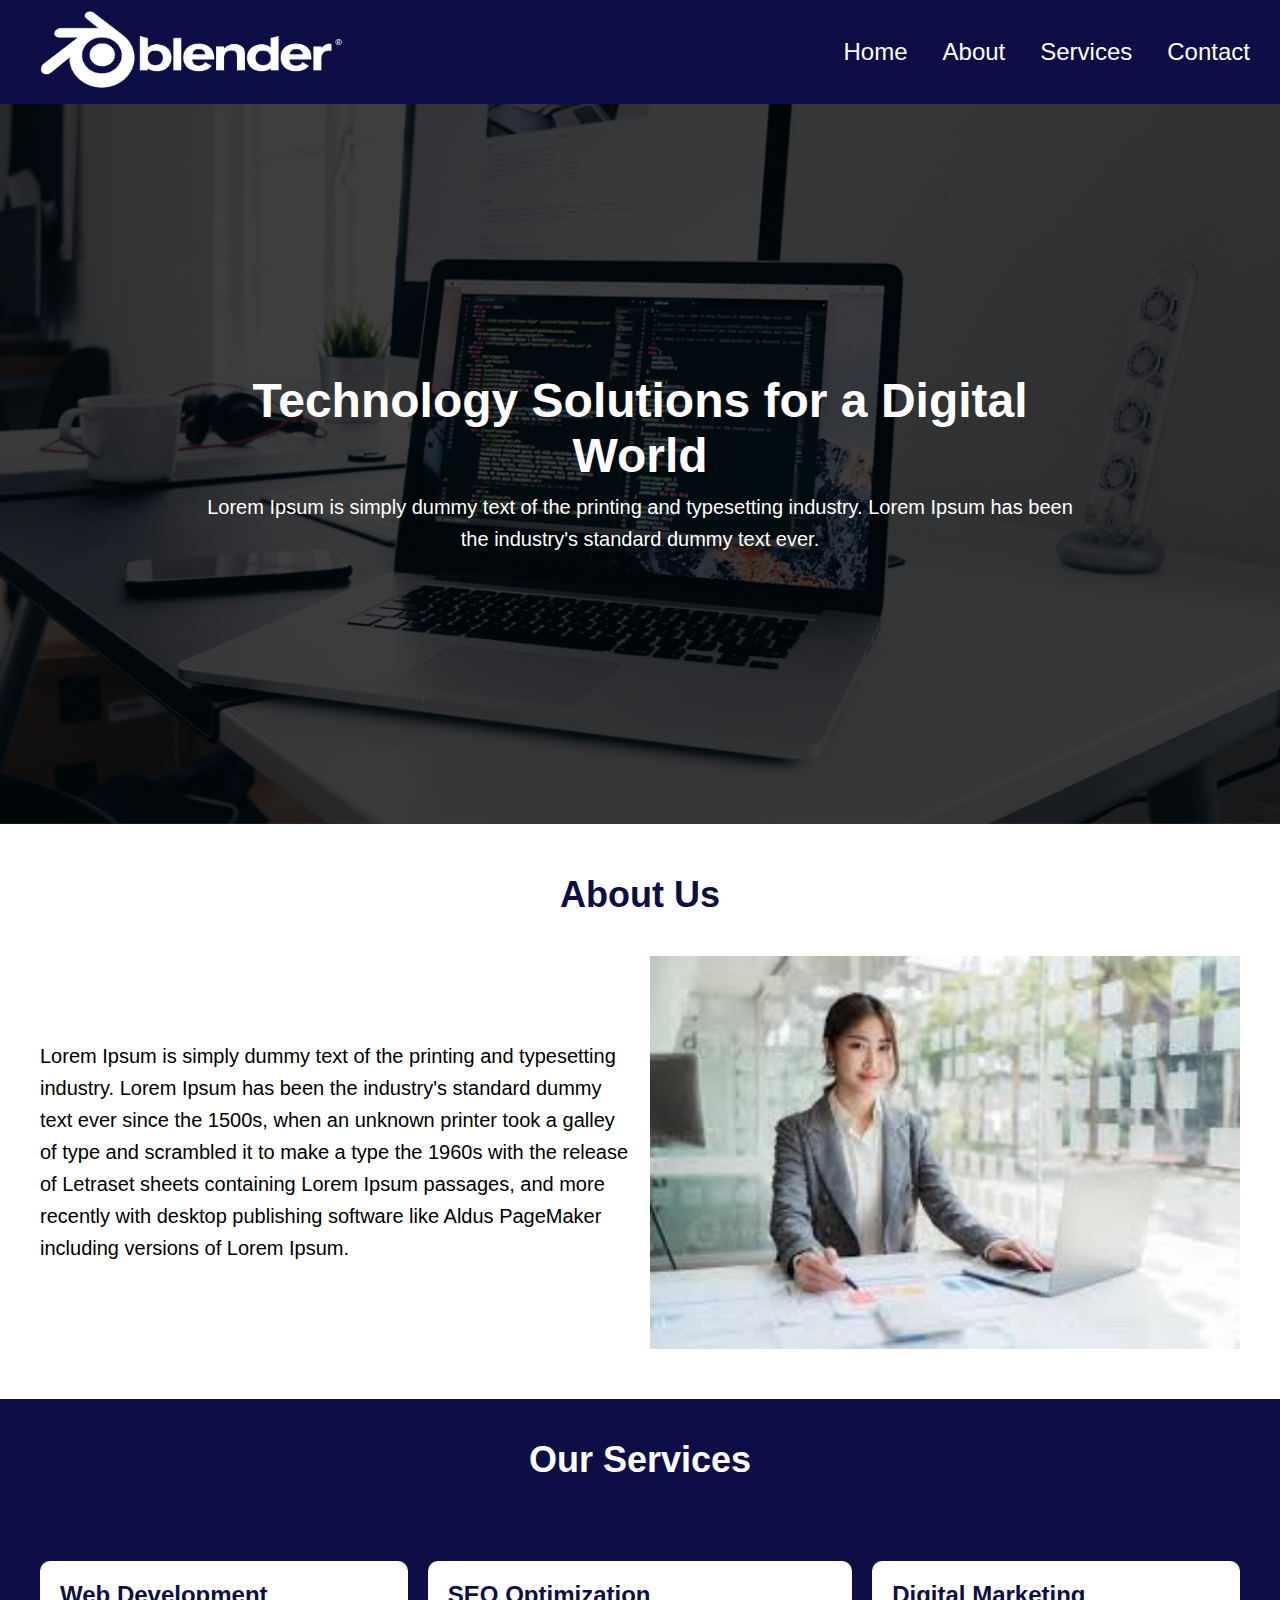
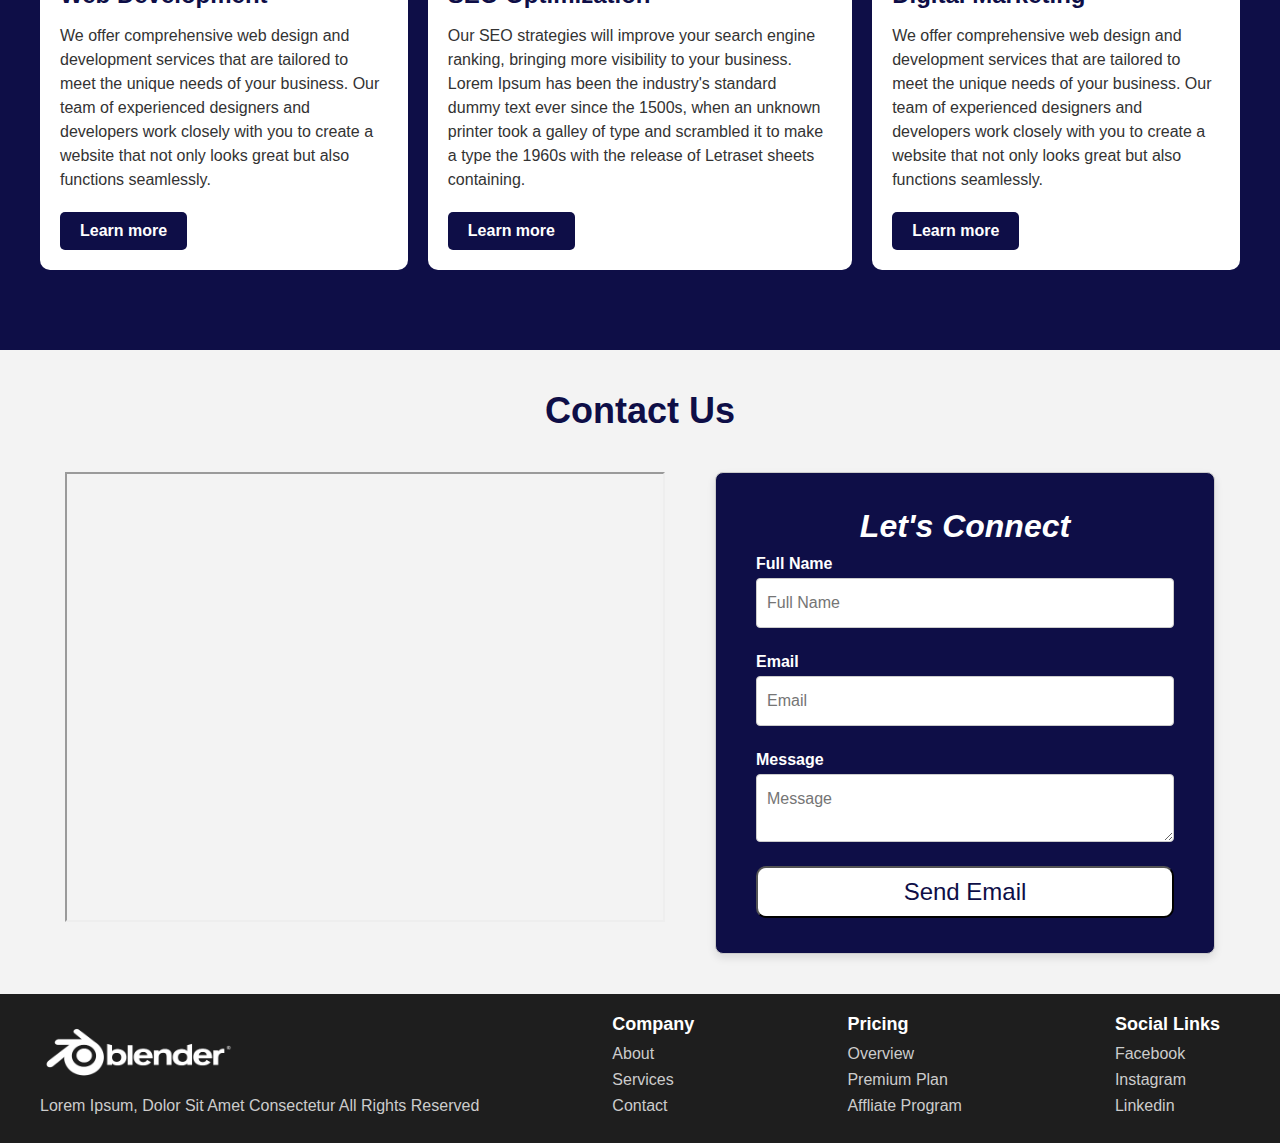
==== index.html @ 54df7532 "Style all sections of Home Page" ====
<!DOCTYPE html>
<html>
  <head>
    <title>Home Page</title>
    <link rel="stylesheet" href="CSS/style.css" />
  </head>
  <body>
    
    <!--header Section-->
    <header class="header">
      <div class="logo">
        <a href="/">
          <img src="Images/logo.png" alt="logo" />
        </a>
      </div>
      <nav>
        <ul>
          <li><a href="index.html">Home</a></li>
          <li><a href="about.html">About</a></li>
          <li><a href="services.html">Services</a></li>
          <li><a href="contact.html">Contact</a></li>
        </ul>
      </nav>
    </header>

    <!--Hero Section-->
    <section class="hero-section">
      <div class="hero-content">
        <h3>Technology Solutions for a <span>Digital World</span></h3>
        <p>
          Lorem Ipsum is simply dummy text of the printing and typesetting
          industry. Lorem Ipsum has been the industry's standard dummy text
          ever.
        </p>
      </div>
    </section>

    <!--About Section-->
    <section class="about-section">
      <h2>About Us</h2>
      <div class="about-content">
        <p>
          Lorem Ipsum is simply dummy text of the printing and typesetting
          industry. Lorem Ipsum has been the industry's standard dummy text ever
          since the 1500s, when an unknown printer took a galley of type and
          scrambled it to make a type the 1960s with the release of Letraset
          sheets containing Lorem Ipsum passages, and more recently with desktop
          publishing software like Aldus PageMaker including versions of Lorem
          Ipsum.
        </p>
        <img src="Images/about.jpeg" alt="about" />
      </div>
    </section>

    <!--Services Section-->
    <section class="service-section">
      <h2>Our Services</h2>
      <div class="service-content">
        <div class="service-card">
          <h3>Web Development</h3>
          <p>
            We offer comprehensive web design and development services that are
            tailored to meet the unique needs of your business. Our team of
            experienced designers and developers work closely with you to create
            a website that not only looks great but also functions seamlessly.
          </p>
          <a
            href="https://brandcurb.com/en/services/website-design-development/?gad_source=1&gclid=CjwKCAjwl6-3BhBWEiwApN6_klkZEX8yECgB7_MhThGdfRalCa1v5FvjURBDtbS0caxgJlVBQB9MRxoCAgsQAvD_BwE"
          >
            Learn more
          </a>
        </div>

        <div class="service-card">
          <h3>SEO Optimization</h3>
          <p>
            Our SEO strategies will improve your search engine ranking, bringing
            more visibility to your business. Lorem Ipsum has been the
            industry's standard dummy text ever since the 1500s, when an unknown
            printer took a galley of type and scrambled it to make a type the
            1960s with the release of Letraset sheets containing.
          </p>
          <a href="https://searchengineland.com/guide/what-is-seo">
            Learn more
          </a>
        </div>

        <div class="service-card">
          <h3>Digital Marketing</h3>
          <p>
            We offer comprehensive web design and development services that are
            tailored to meet the unique needs of your business. Our team of
            experienced designers and developers work closely with you to create
            a website that not only looks great but also functions seamlessly.
          </p>
          <a
            href="https://brandcurb.com/en/services/website-design-development/?gad_source=1&gclid=CjwKCAjwl6-3BhBWEiwApN6_klkZEX8yECgB7_MhThGdfRalCa1v5FvjURBDtbS0caxgJlVBQB9MRxoCAgsQAvD_BwE"
          >
            Learn more
          </a>
        </div>
      </div>
    </section>

    <!-- Contact Section-->
    <section class="contact-section">
      <h2>Contact Us</h2>
      <div class="contact-content">
        <iframe
          src="https://www.google.com/maps/embed?pb=!1m18!1m12!1m3!1d3378.9123021371693!2d74.21135797494723!3d32.1256706122485!2m3!1f0!2f0!3f0!3m2!1i1024!2i768!4f13.1!3m3!1m2!1s0x391f2b18c0871b75%3A0x6402e64069ff9c6b!2sDevsloop!5e0!3m2!1sen!2s!4v1726748229605!5m2!1sen!2s"
          description="devsloop map"
          width="600"
          height="450"
          loading="lazy"
        ></iframe>

        <form>
          <h1>Let's Connect</h1>
          <label for="fname">Full Name</label>
          <input
            type="text"
            id="fname"
            placeholder="Full Name"
            required
          /><br />
          <!-- <label for="lname">Last Name</label>
          <input
            type="text"
            id="lname"
            placeholder="Last Name"
            required
          /><br /> -->
          <label for="email">Email</label>
          <input type="email" id="email" placeholder="Email" required /><br />
          <label for="message">Message</label>
          <textarea
            type="text"
            id="message"
            placeholder="Message"
            required
          ></textarea
          ><br />
          <button type="submit">Send email</button>
        </form>
      </div>
    </section>

    <!--Footer Section-->
    <section class="footer-section">
      <div class="footer-content">
        <div class="footer-logo">
          <a><img src="Images/logo.png" alt="logo" /></a>
          <p>Lorem Ipsum, Dolor Sit Amet Consectetur All Rights Reserved</p>
        </div>

        <div class="footer-links">
          <h4>Company</h4>
          <ul>
            <li><a href="about.html">About</a></li>
            <li><a href="services.html">Services</a></li>
            <li><a href="contact.html">Contact</a></li>
          </ul>
        </div>

        <div class="footer-links">
          <h4>Pricing</h4>
          <ul>
            <li><a href="/about">Overview</a></li>
            <li><a href="/services">Premium Plan</a></li>
            <li><a href="/contact">Affliate Program</a></li>
          </ul>
        </div>

        <div class="footer-links">
          <h4>Social Links</h4>
          <ul>
            <li><a href="https://www.facebook.com/">Facebook</a></li>
            <li><a href="https://www.instagram.com/">Instagram</a></li>
            <li><a href="https://pk.linkedin.com/>Linkedin">Linkedin</a></li>
          </ul>
        </div>
      </div>
    </section>
  </body>
</html>
---- CSS/style.css ----
* {
  margin: 0;
  padding: 0;
  box-sizing: border-box;
  font-family: "Roboto", sans-serif;
}

/* Header Section */

.header {
  display: flex;
  justify-content: space-between;
  align-items: center;
  background-color: #0e0e47;
  padding: 0 30px;
}

.logo img {
  height: 100px;
  width: auto;
  margin-right: 8px;
}

nav ul {
  display: flex;
  list-style: none;
  margin: 0;
  padding: 0;
}

nav ul li {
  margin-left: 35px;
}

nav ul li a {
  text-decoration: none;
  font-size: 24px;
  color: #fff;
  font-weight: 500;
}

nav ul li a:hover {
  color: #ccc;
}

/* Hero Section */

.hero-section {
  display: flex;
  justify-content: center;
  align-items: center;
  text-align: center;
  width: 100%;
  height: 80vh;
  background-image: linear-gradient(rgba(0, 0, 0, 0.75), rgba(0, 0, 0, 0.75)),
    url("../Images/bgImage.jpg");
  background-size: cover;
  background-position: center;
  padding: 40px 20px;
}

.hero-content {
  margin: 0 180px;
}

.hero-content h3 {
  color: #fff;
  font-size: 48px;
  margin-bottom: 8px;
}

.hero-content p {
  color: #fff;
  font-size: 20px;
  line-height: 1.6;
}

/* About Section */

.about-section {
  margin: 30px 0;
  padding: 20px 40px;
  /* background-color:#6a93a0 ; */
}

.about-section h2 {
  font-size: 36px;
  font-weight: bold;
  text-align: center;
  color: #0e0e47;
  margin-bottom: 40px;
}

.about-content {
  display: flex;
  flex-direction: row;
  justify-content: space-between;
  align-items: center;
  gap: 20px;
}

.about-content p {
  flex: 1;
  font-size: 20px;
  line-height: 1.6;
  /* font-family: sans-serif; */
}

.about-content img {
  flex: 1;
}

/* Service Section */

.service-section {
  padding: 40px 40px;
  background-color: #0e0e47;
}

.service-section h2 {
  font-size: 36px;
  font-weight: bold;
  text-align: center;
  color: #fff;
  margin-bottom: 40px;
}

.service-content {
  display: flex;
  justify-content: space-between;
  gap: 20px;
  padding: 40px 0;
}

.service-card {
  background-color: #ffffff;
  border-radius: 10px;
  padding: 20px;
  margin: auto 0;
}

.service-card h3 {
  color: #0e0e47;
  font-size: 24px;
  font-weight: bold;
  margin-bottom: 15px;
}

.service-card p {
  color: #333;
  font-size: 16px;
  margin-bottom: 20px;
  line-height: 1.5;
}

.service-card a {
  display: inline-block;
  color: #fff;
  background-color: #0e0e47;
  padding: 10px 20px;
  border-radius: 5px;
  text-decoration: none;
  font-weight: bold;
}

/* Contact Section */
.contact-section {
  padding: 40px 20px;
  background-color: #f3f3f3;
}

.contact-section h2 {
  font-size: 36px;
  font-weight: bold;
  text-align: center;
  color: #0e0e47;
  margin-bottom: 40px;
}

.contact-content {
  display: flex;
  justify-content: center;
  gap: 50px;
  flex-wrap: wrap;
}

.contact-content iframe {
  flex: 1;
  width: 100%;
  max-width: 600px;
  height: 450px;
}

.contact-content form {
  flex: 1;
  max-width: 500px;
  background-color: #0e0e47;
  padding: 25px 40px;
  border: 1px solid #ccc;
  border-radius: 8px;
  box-shadow: 0 4px 8px rgba(0, 0, 0, 0.1);
}

.contact-content h1 {
  color: #fff;
  font-size: 32px;
  text-align: center;
  margin: 10px;
  font-style: italic;
}

.contact-content form label {
  display: block;
  font-size: 30px 40px;
  font-weight: bold;
  margin: 5px 0;
  color: #fff;
}

.contact-content form input,
.contact-content form textarea {
  width: 100%;
  padding: 15px 10px;
  margin-bottom: 20px;
  border: 1px solid #ccc;
  border-radius: 4px;
  font-size: 16px;
}

.contact-content button {
  background-color: #fff;
  width: 100%;
  padding: 10px 10px;
  font-size: 24px;
  color: #0e0e47;
  border-radius: 10px;
  text-transform: capitalize;
  margin-bottom: 10px;
}

.contact-content button:hover {
  background-color: #7e8c9c;
  color: #fff;
  border: 1px solid #fff;
  cursor: pointer;
}
/*Footer Section*/

.footer-section {
  padding: 20px 40px;
  color: #fff;
  background-color: #1e1e1e;
}

.footer-content {
  display: flex;
  justify-content: space-between;
  align-items: center;
  margin: 0 auto;
}

/* .footer-logo {
  flex: 1;
  margin-right: 20px;
} */

.footer-logo img {
  width: 200px;
  margin-bottom: 10px;
}

.footer-logo p {
  font-size: 16px;
  color: #ccc;
}

.footer-links {
  margin: 0 20px;
}

.footer-links h4 {
  font-size: 18px;
  font-weight: bold;
  margin-bottom: 10px;
}

.footer-links ul {
  list-style-type: none;
}

.footer-links ul li {
  margin-bottom: 8px;
}

.footer-links ul li a {
  text-decoration: none;
  color: #ccc;
  font-size: 16px;
}

.footer-links ul li a:hover {
  color: #fff;
}
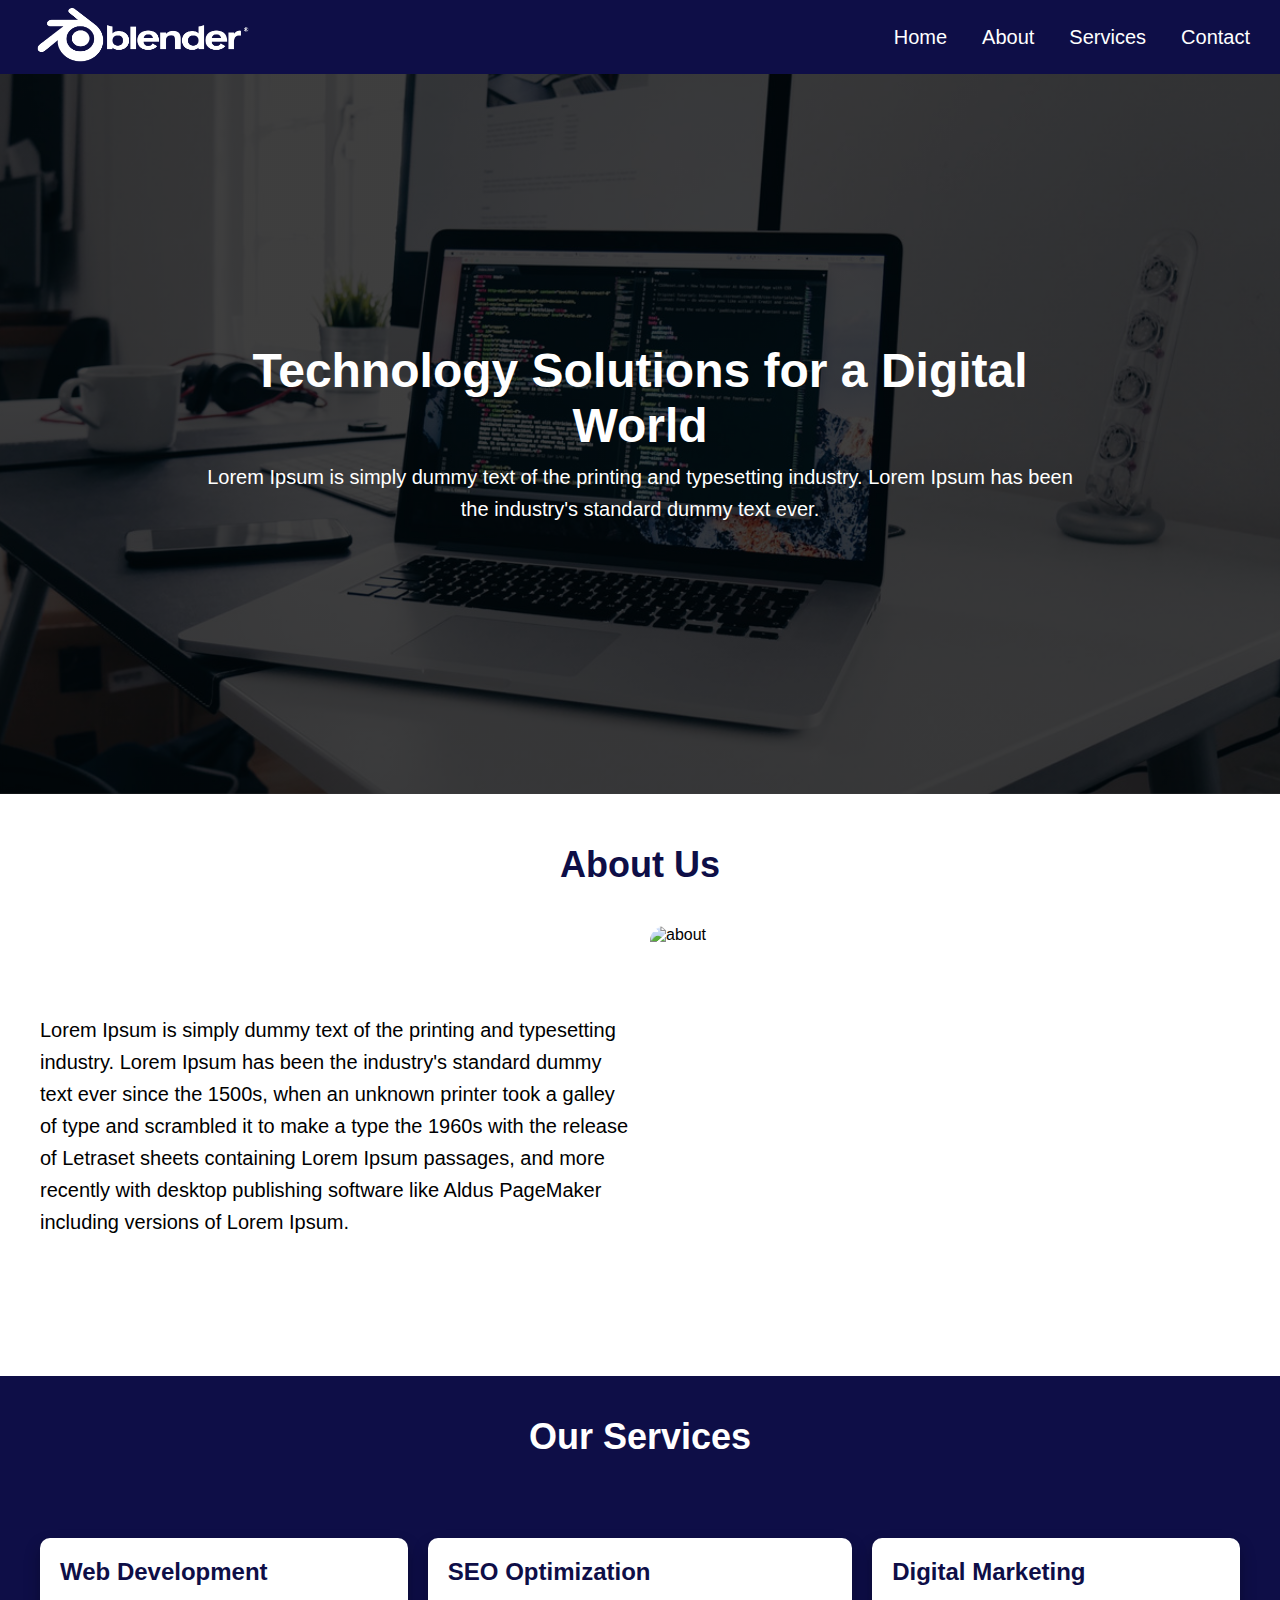
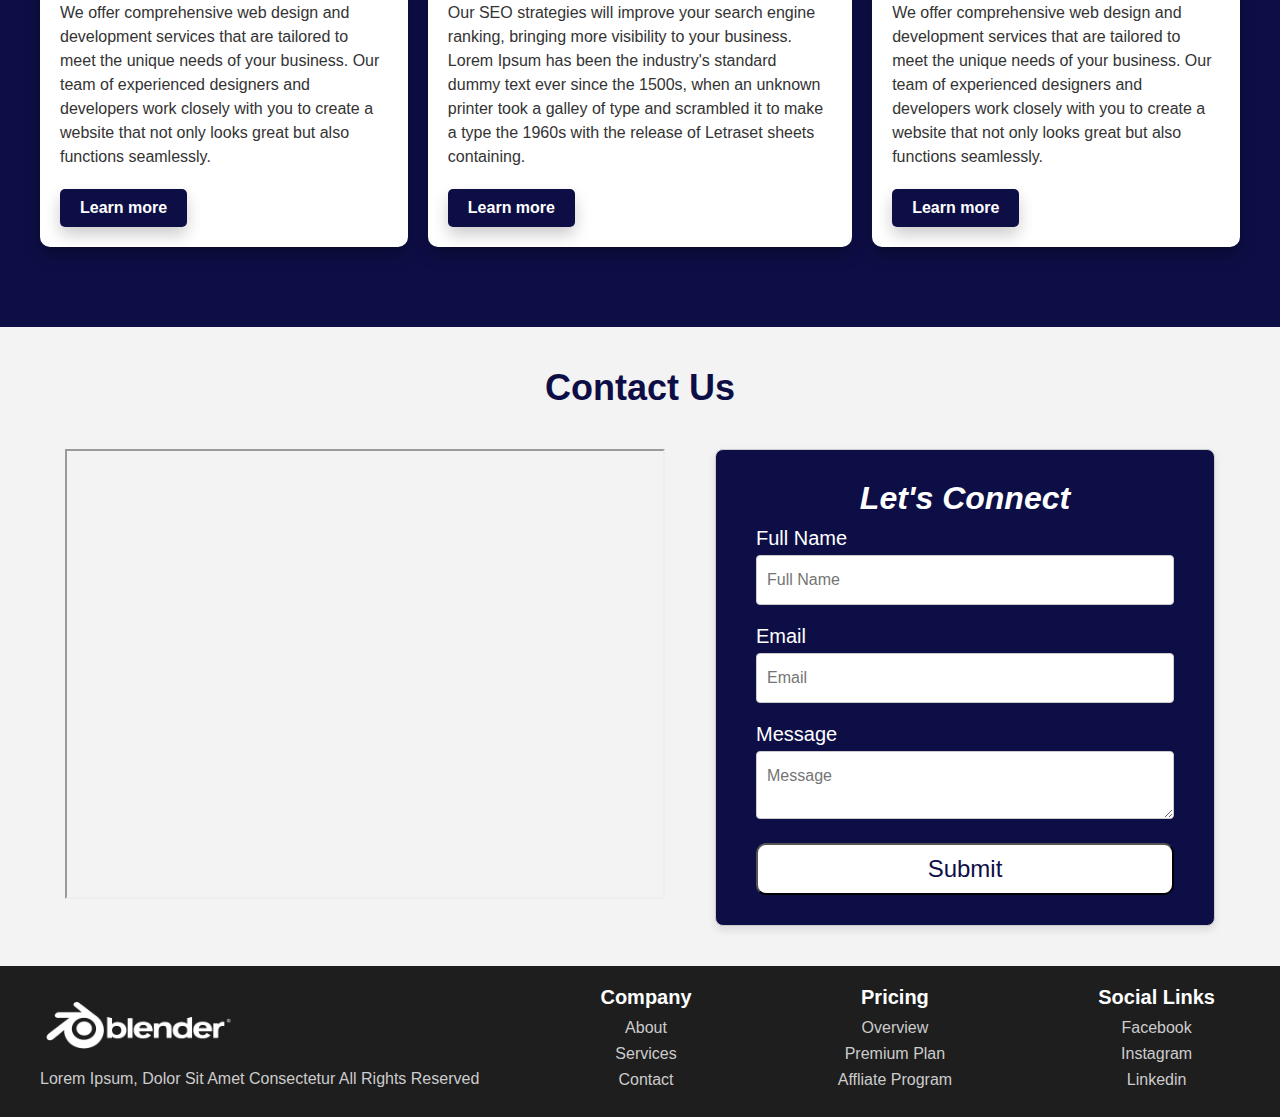
==== commit a5c46a00: "Design responsive about page" ====
--- a/index.html
+++ b/index.html
@@ -5,7 +5,6 @@
     <link rel="stylesheet" href="CSS/style.css" />
   </head>
   <body>
-    
     <!--header Section-->
     <header class="header">
       <div class="logo">
@@ -48,7 +47,7 @@
           publishing software like Aldus PageMaker including versions of Lorem
           Ipsum.
         </p>
-        <img src="Images/about.jpeg" alt="about" />
+        <img src="Images/abouts.jpg" alt="about" />
       </div>
     </section>
 
@@ -123,13 +122,6 @@
             placeholder="Full Name"
             required
           /><br />
-          <!-- <label for="lname">Last Name</label>
-          <input
-            type="text"
-            id="lname"
-            placeholder="Last Name"
-            required
-          /><br /> -->
           <label for="email">Email</label>
           <input type="email" id="email" placeholder="Email" required /><br />
           <label for="message">Message</label>
@@ -140,7 +132,7 @@
             required
           ></textarea
           ><br />
-          <button type="submit">Send email</button>
+          <button type="submit">Submit</button>
         </form>
       </div>
     </section>
--- a/CSS/style.css
+++ b/CSS/style.css
@@ -16,7 +16,7 @@
 }
 
 .logo img {
-  height: 100px;
+  height: 70px;
   width: auto;
   margin-right: 8px;
 }
@@ -34,7 +34,7 @@
 
 nav ul li a {
   text-decoration: none;
-  font-size: 24px;
+  font-size: 20px;
   color: #fff;
   font-weight: 500;
 }
@@ -108,6 +108,9 @@
 
 .about-content img {
   flex: 1;
+  width: 100%;
+  height: 400px;
+  border-radius: 15px;
 }
 
 /* Service Section */
@@ -137,6 +140,12 @@
   border-radius: 10px;
   padding: 20px;
   margin: auto 0;
+  box-shadow: 0 8px 16px rgba(0, 0, 0, 0.3);
+}
+
+.service-card:hover {
+  transform: translateY(-10px);
+  box-shadow: 0 8px 16px rgba(0, 0, 0, 0.5);
 }
 
 .service-card h3 {
@@ -161,8 +170,19 @@
   border-radius: 5px;
   text-decoration: none;
   font-weight: bold;
-}
-
+  box-shadow: 0 8px 16px rgba(0, 0, 0, 0.2);
+}
+
+.service-card a:hover {
+ background-color: #fff;
+ color: #0e0e47;
+ border: 1px solid #0e0e47;
+}
+
+ /* Responsive service section */
+ @media (max-width: 768px ) {
+  
+ }
 /* Contact Section */
 .contact-section {
   padding: 40px 20px;
@@ -195,7 +215,7 @@
   flex: 1;
   max-width: 500px;
   background-color: #0e0e47;
-  padding: 25px 40px;
+  padding: 20px 40px;
   border: 1px solid #ccc;
   border-radius: 8px;
   box-shadow: 0 4px 8px rgba(0, 0, 0, 0.1);
@@ -211,9 +231,8 @@
 
 .contact-content form label {
   display: block;
-  font-size: 30px 40px;
-  font-weight: bold;
-  margin: 5px 0;
+  font-size: 20px;
+  margin-bottom: 5px;
   color: #fff;
 }
 
@@ -227,7 +246,7 @@
   font-size: 16px;
 }
 
-.contact-content button {
+.contact-content form button {
   background-color: #fff;
   width: 100%;
   padding: 10px 10px;
@@ -244,6 +263,74 @@
   border: 1px solid #fff;
   cursor: pointer;
 }
+
+/* Responsive Contact section */
+@media (max-width: 768px) {
+  .contact-section h2 {
+    font-size: 30px;
+    margin-bottom: 30px;
+  }
+
+  .contact-content {
+    flex-direction: column;
+    gap: 30px;
+    align-items: center;
+  }
+
+  .contact-content iframe {
+    height: 400px;
+    width: 100%;
+  }
+
+  .contact-content form {
+    width: 100%;
+    padding: 10px 20px;
+  }
+
+  .contact-content form label {
+    font-size: 16px;
+  }
+
+  .contact-content form input,
+  .contact-content form textarea {
+    font-size: 14px;
+  }
+
+  .contact-content form button {
+    font-size: 20px;
+  }
+}
+@media (max-width: 480px) {
+  .contact-section h2 {
+    font-size: 28px;
+    margin-bottom: 28px;
+  }
+
+  .contact-content iframe {
+    height: 300px;
+    width: 100%;
+  }
+
+  .contact-content form {
+    width: 100%;
+    padding: 8px 16px;
+  }
+
+  .contact-content form label {
+    font-size: 14px;
+  }
+
+  .contact-content form input,
+  .contact-content form textarea {
+    font-size: 14px;
+  }
+
+  .contact-content form button {
+    font-size: 18px;
+  }
+
+}
+
 /*Footer Section*/
 
 .footer-section {
@@ -259,11 +346,6 @@
   margin: 0 auto;
 }
 
-/* .footer-logo {
-  flex: 1;
-  margin-right: 20px;
-} */
-
 .footer-logo img {
   width: 200px;
   margin-bottom: 10px;
@@ -275,11 +357,12 @@
 }
 
 .footer-links {
-  margin: 0 20px;
+  margin: 0 25px;
+  text-align: center;
 }
 
 .footer-links h4 {
-  font-size: 18px;
+  font-size: 20px;
   font-weight: bold;
   margin-bottom: 10px;
 }
@@ -301,3 +384,236 @@
 .footer-links ul li a:hover {
   color: #fff;
 }
+
+@media (max-width: 768px) {
+  .footer-content {
+    flex-direction: column;
+    justify-content: center;
+    align-items: left;
+    padding: 20px 10px;
+  }
+
+  .footer-logo img {
+    width: 150px;
+  }
+
+  .footer-logo p {
+    font-size: 14px;
+  }
+
+  .footer-links {
+    margin: 20px 0;
+    text-align: center;
+  }
+
+  .footer-links h4 {
+    font-size: 18px;
+  }
+}
+
+/* About Page CSS */
+/* Hero about section */
+.hero-about-section {
+  display: flex;
+  justify-content: center;
+  align-items: center;
+  text-align: center;
+  width: 100%;
+  height: 80vh;
+  background-image: linear-gradient(rgba(0, 0, 0, 0.75), rgba(0, 0, 0, 0.75)),
+    url("../Images/abouts.jpg");
+  background-size: cover;
+  background-position: center;
+  padding: 40px 20px;
+}
+
+@media (max-width: 768px) {
+  .hero-about-section {
+    height: 50vh;
+    padding: 30px 15px;
+  }
+
+  .hero-content h2 {
+    font-size: 24px;
+  }
+
+  .hero-content p {
+    font-size: 16px;
+  }
+}
+
+@media (max-width: 480px) {
+  .hero-about-section {
+    height: 40vh;
+    padding: 20px 10px;
+  }
+
+  .hero-content h2 {
+    font-size: 20px;
+  }
+
+  .hero-content p {
+    font-size: 14px;
+  }
+}
+
+/* Main About section */
+
+.main-about {
+  display: flex;
+  justify-content: space-between;
+  align-items: center;
+  gap: 20px;
+  margin: 30px;
+  padding: 20px 30px;
+}
+
+.about-text {
+  flex: 1;
+}
+
+.about-text h2 {
+  color: #0e0e47;
+  margin-bottom: 10px;
+  font-size: 36px;
+  font-family: Cambria, Cochin, Georgia, Times, "Times New Roman", serif;
+}
+
+.about-text p {
+  font-size: 20px;
+  color: #5f5959;
+  line-height: 1.6;
+  margin-bottom: 20px;
+}
+
+.about-text a {
+  font-size: 18px;
+  background-color: #0e0e47;
+  color: #fff;
+  text-decoration: none;
+  padding: 10px 20px;
+  border-radius: 10px;
+}
+
+.about-text a:hover {
+  background-color: #fff;
+  color: #0e0e47;
+  border: 1px solid #0e0e47;
+}
+
+.about-img {
+  flex: 1;
+}
+.about-img img {
+  width: 100%;
+  max-width: 100%;
+  border-radius: 10px;
+}
+
+@media (max-width: 768px) {
+  .main-about {
+    flex-direction: column;
+    align-items: center;
+    padding: 20px;
+    gap: 30px;
+  }
+
+  .about-text h2 {
+    font-size: 30px;
+  }
+
+  .about-text p {
+    font-size: 16px;
+  }
+
+  .about-text a {
+    font-size: 16px;
+    padding: 8px 16px;
+  }
+}
+@media (max-width: 480px) {
+  .main-about {
+    margin: 20px;
+    padding: 15px;
+    gap: 20px;
+  }
+
+  .about-text h2 {
+    font-size: 24px;
+  }
+
+  .about-text p {
+    font-size: 16px;
+  }
+
+  .about-text a {
+    font-size: 14px;
+    padding: 6px 12px;
+  }
+
+  .about-img img {
+    width: 100%;
+    margin: 0 auto;
+  }
+}
+
+/* Why Choose Us section */
+
+.choose-us-section {
+  padding: 40px 30px;
+  background-color: #f3f3f3;
+}
+
+.why-choose-us h2 {
+  font-size: 36px;
+  color: #0e0e47;
+  text-align: center;
+  margin-bottom: 20px;
+}
+
+.why-choose-us p {
+  font-size: 16px;
+  color: #5f5959;
+  text-align: center;
+  margin-bottom: 30px;
+}
+
+.card-container {
+  display: grid;
+  grid-template-columns: 1fr 1fr;
+  gap: 30px;
+  margin: 30px 40px;
+}
+
+.card {
+  background-color: #fff;
+  padding: 30px;
+  border-radius: 15px;
+  box-shadow: 0 4px 8px rgba(0, 0, 0, 0.1);
+}
+
+.card:hover {
+  transform: translateY(-10px);
+  box-shadow: 0 8px 16px rgba(0, 0, 0, 0.2);
+  background-color: #f9f9f9;
+}
+
+.card h3 {
+  font-size: 20px;
+  color: #0e0e47;
+  margin-bottom: 10px;
+}
+
+.card p {
+  font-size: 16px;
+  color: #666;
+  line-height: 1.5;
+}
+
+/* responsive cards */
+
+@media (max-width: 768px) {
+  .card-container {
+    grid-template-columns: 1fr;
+  }
+}
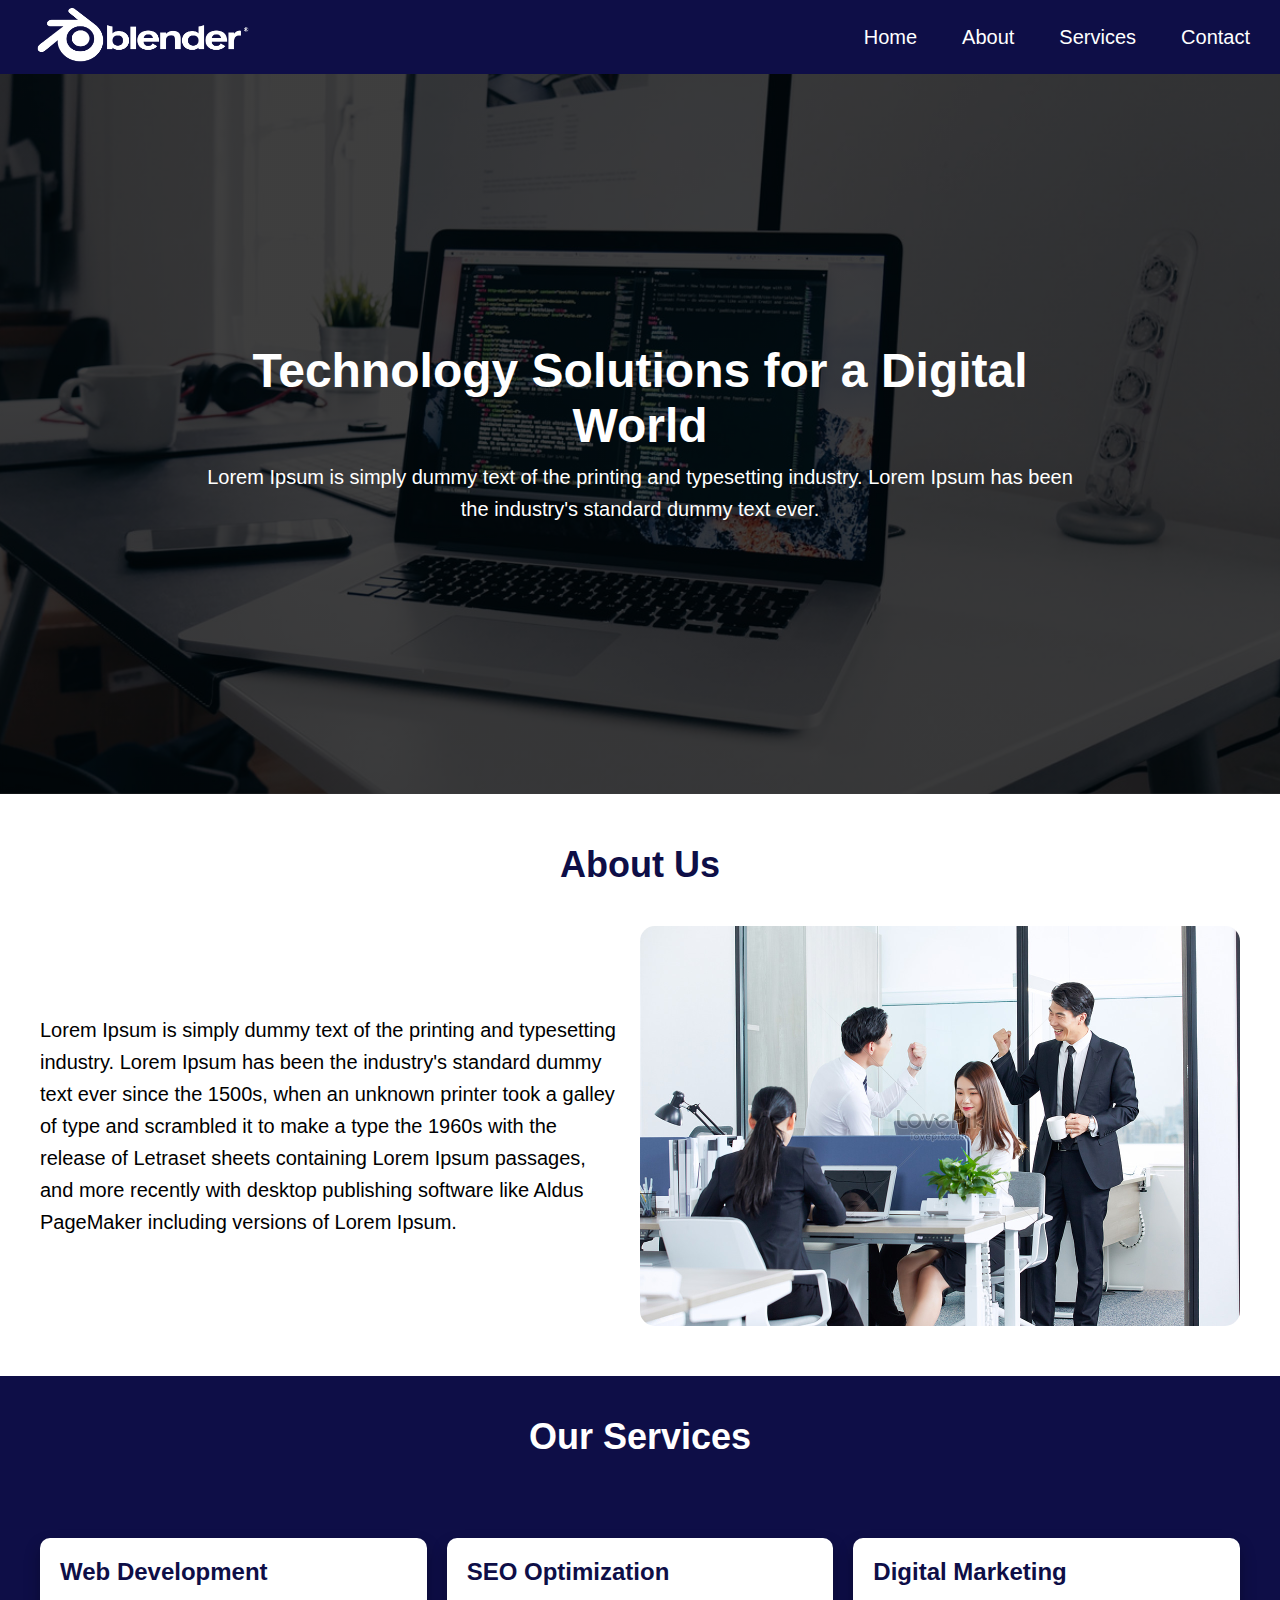
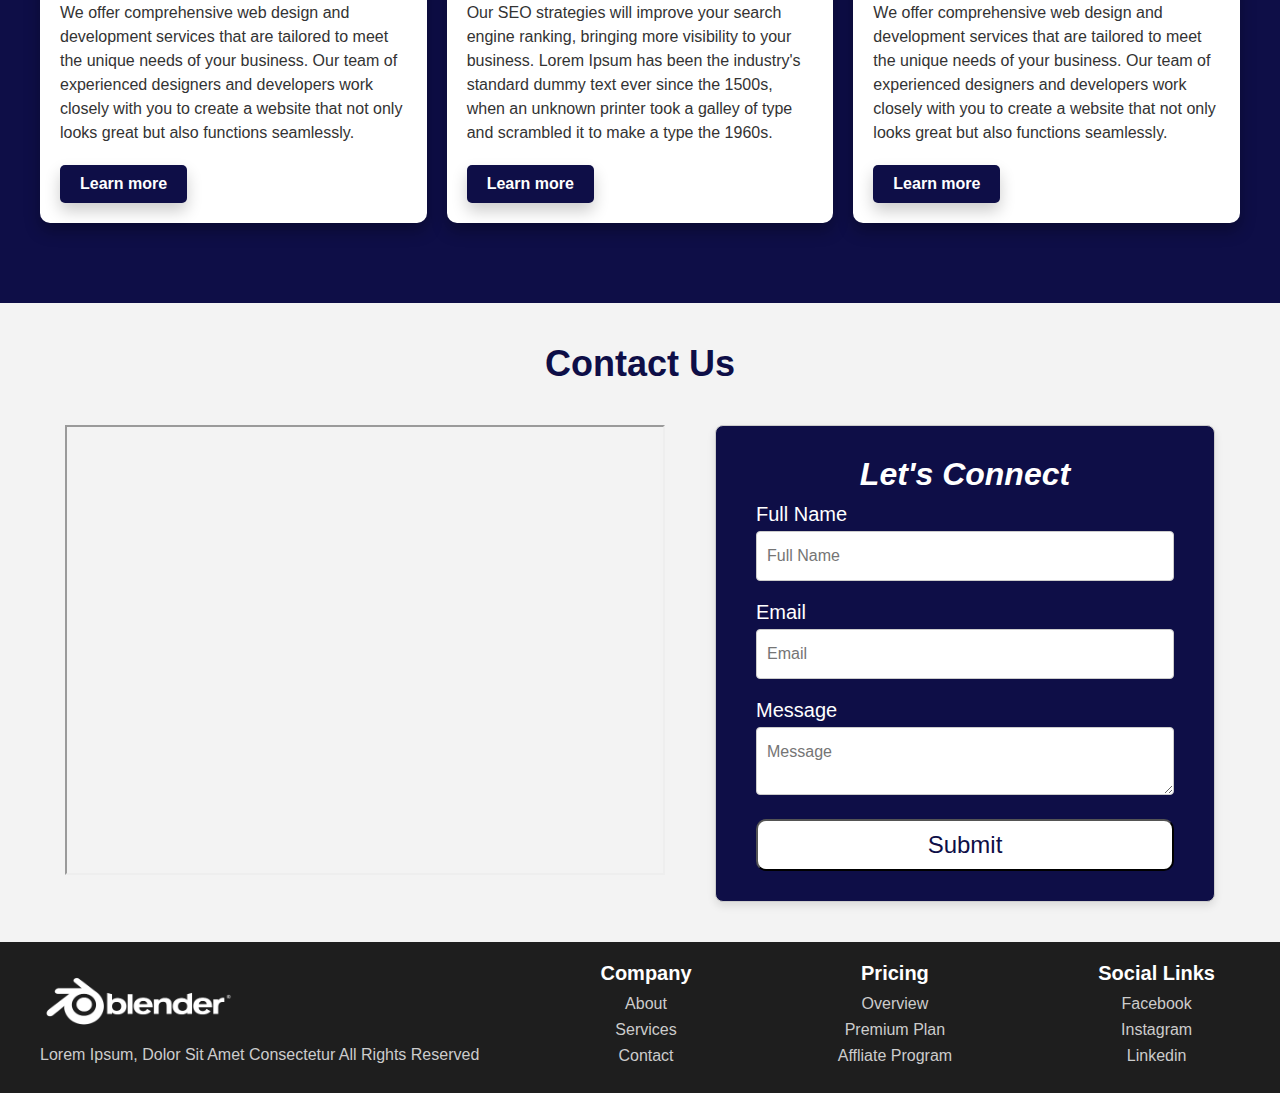
==== commit 4b33b839: "responsive complete home page and design services page using grid layout" ====
--- a/index.html
+++ b/index.html
@@ -3,6 +3,10 @@
   <head>
     <title>Home Page</title>
     <link rel="stylesheet" href="CSS/style.css" />
+    <link
+      rel="stylesheet"
+      href="https://cdnjs.cloudflare.com/ajax/libs/font-awesome/6.0.0-beta3/css/all.min.css"
+    />
   </head>
   <body>
     <!--header Section-->
@@ -12,7 +16,11 @@
           <img src="Images/logo.png" alt="logo" />
         </a>
       </div>
-      <nav>
+      <input type="checkbox" id="menu-toggle" class="menu-toggle">
+        <label for="menu-toggle" class="menu-icon">
+          <i class="fas fa-bars"></i>
+        </label>
+      <nav class="nav-links">
         <ul>
           <li><a href="index.html">Home</a></li>
           <li><a href="about.html">About</a></li>
@@ -77,7 +85,7 @@
             more visibility to your business. Lorem Ipsum has been the
             industry's standard dummy text ever since the 1500s, when an unknown
             printer took a galley of type and scrambled it to make a type the
-            1960s with the release of Letraset sheets containing.
+            1960s.
           </p>
           <a href="https://searchengineland.com/guide/what-is-seo">
             Learn more
--- a/CSS/style.css
+++ b/CSS/style.css
@@ -21,11 +21,21 @@
   margin-right: 8px;
 }
 
+.nav-links {
+  display: flex; 
+  position: static; 
+  width: auto;
+  height: auto;
+  flex-direction: row; 
+  gap: 20px;
+  background-color: transparent; 
+}
+
+
 nav ul {
   display: flex;
   list-style: none;
-  margin: 0;
-  padding: 0;
+  gap: 10px;
 }
 
 nav ul li {
@@ -41,6 +51,62 @@
 
 nav ul li a:hover {
   color: #ccc;
+}
+
+.menu-icon {
+  display: none;
+  font-size: 28px;
+  color: #fff;
+  cursor: pointer;
+}
+
+.menu-toggle {
+  display: none;
+}
+
+/* Responsive - For smaller screens */
+@media (max-width: 768px) {
+  .nav-links {
+    display: none;
+    background-color: #fff;
+    position: absolute;
+    top: 75px;
+    right: 0;
+    width: 250px;
+    height: 80%;
+    padding: 10px 0;
+  }
+
+  .nav-links ul {
+    flex-direction: column;
+  }
+
+  .nav-links li{
+    text-align: center;
+    padding: 10px 0;
+    line-height: 70px;
+    border-bottom: 1px solid #0e0e47;
+  }
+
+  .nav-links a {
+    display: block;
+    font-size: 20px;
+    color: #0e0e47;
+  }
+
+  .menu-icon {
+    display: block;
+  }
+
+  .menu-toggle:checked + .menu-icon + .nav-links {
+    display: block;
+  }
+
+  .nav-links ul li a {
+    display: block;
+    font-size: 20px;
+    color: #0e0e47;
+  }
 }
 
 /* Hero Section */
@@ -75,6 +141,28 @@
   line-height: 1.6;
 }
 
+@media (max-width: 768px) {
+  .hero-content h3 {
+    font-size: 40px;
+    margin-bottom: 6px;
+  }
+
+  .hero-content p {
+    font-size: 18px;
+  }
+}
+
+@media (max-width: 480px) {
+  .hero-content h3 {
+    font-size: 36px;
+    margin-bottom: 6px;
+  }
+
+  .hero-content p {
+    font-size: 16px;
+  }
+}
+
 /* About Section */
 
 .about-section {
@@ -113,6 +201,74 @@
   border-radius: 15px;
 }
 
+/* Responsive about section */
+@media (max-width: 768px) {
+  .about-section {
+    margin: 15px 0;
+    padding: 10px 20px;
+  }
+
+  .about-section h2 {
+    font-size: 30px;
+    margin-bottom: 20px;
+  }
+
+  .about-content {
+    flex-direction: column;
+    align-items: center;
+    padding: 20px;
+    gap: 30px;
+  }
+
+  .about-content p {
+    font-size: 16px;
+  }
+}
+
+@media (max-width: 480px) {
+  .about-section {
+    margin: 15px 0;
+    padding: 8px 16px;
+  }
+
+  .about-section h2 {
+    font-size: 28px;
+    margin-bottom: 15px;
+  }
+
+  .about-content {
+    flex-direction: column;
+    align-items: center;
+    padding: 15px;
+    gap: 25px;
+  }
+
+  .about-content p {
+    font-size: 16px;
+  }
+}
+
+@media (max-width: 480px) {
+  .about-section {
+    margin: 15px 0;
+    padding: 10px 20px;
+  }
+
+  .about-section h2 {
+    font-size: 28px;
+  }
+
+  .about-content {
+    flex-direction: column;
+    align-items: center;
+    padding: 15px;
+    gap: 20px;
+  }
+
+  .about-content p {
+    font-size: 14px;
+  }
+}
 /* Service Section */
 
 .service-section {
@@ -133,6 +289,7 @@
   justify-content: space-between;
   gap: 20px;
   padding: 40px 0;
+  flex-wrap: wrap;
 }
 
 .service-card {
@@ -141,6 +298,7 @@
   padding: 20px;
   margin: auto 0;
   box-shadow: 0 8px 16px rgba(0, 0, 0, 0.3);
+  flex: 1 1 30%; /* Flex-grow, flex-shrink, flex-basis */
 }
 
 .service-card:hover {
@@ -174,15 +332,72 @@
 }
 
 .service-card a:hover {
- background-color: #fff;
- color: #0e0e47;
- border: 1px solid #0e0e47;
-}
-
- /* Responsive service section */
- @media (max-width: 768px ) {
-  
- }
+  background-color: #fff;
+  color: #0e0e47;
+  border: 1px solid #0e0e47;
+}
+
+/* Responsive service section */
+@media (max-width: 768px) {
+  .service-section {
+    padding: 20px 15px;
+  }
+
+  .service-section h2 {
+    font-size: 28px;
+  }
+
+  .service-content {
+    flex-direction: column;
+    align-items: center;
+  }
+
+  .service-card {
+    flex: 1 1 100%; /*Full width for eacg card */
+    margin-bottom: 20px;
+  }
+
+  .service-card h3 {
+    font-size: 22px;
+  }
+
+  .service-card p {
+    font-size: 14px;
+  }
+
+  .service-card a {
+    font-size: 14px;
+    padding: 8px 16px;
+  }
+}
+
+@media (max-width: 480px) {
+  .service-section {
+    padding: 15px 10px;
+  }
+
+  .service-section h2 {
+    font-size: 24px;
+  }
+
+  .service-card {
+    flex: 1 1 100%;
+    padding: 15px;
+  }
+
+  .service-card h3 {
+    font-size: 20px;
+  }
+
+  .service-card p {
+    font-size: 13px;
+  }
+
+  .service-card a {
+    padding: 8px 14px;
+    font-size: 13px;
+  }
+}
 /* Contact Section */
 .contact-section {
   padding: 40px 20px;
@@ -328,7 +543,6 @@
   .contact-content form button {
     font-size: 18px;
   }
-
 }
 
 /*Footer Section*/
@@ -429,7 +643,6 @@
 
 @media (max-width: 768px) {
   .hero-about-section {
-    height: 50vh;
     padding: 30px 15px;
   }
 
@@ -444,7 +657,6 @@
 
 @media (max-width: 480px) {
   .hero-about-section {
-    height: 40vh;
     padding: 20px 10px;
   }
 
@@ -507,6 +719,7 @@
 .about-img img {
   width: 100%;
   max-width: 100%;
+  height: auto;
   border-radius: 10px;
 }
 
@@ -617,3 +830,75 @@
     grid-template-columns: 1fr;
   }
 }
+
+/* service page */
+
+.our-service-section {
+  margin: 40px 20px;
+  padding: 20px 40px;
+}
+
+.services-text h2{
+  font-size: 34px;
+  color: #0e0e47;
+  margin-bottom: 20px;
+  text-align: center;
+}
+
+.services-text p {
+  font-size: 24px;
+  color: #6b6464;
+  text-align: center;
+  padding-bottom: 20px;
+}
+
+.service-container {
+  display: grid;
+  grid-template-columns: repeat(auto-fit, minmax(270px, 1fr));
+  gap: 15px;
+  margin: 30px;
+}
+
+.service-box {
+  box-shadow: 0 10px 16px rgba(0, 0, 0, 0.2);
+  background-color: #fff;
+  border-radius: 5px;
+  text-align: center;
+  padding: 30px;
+}
+
+.service-box img {
+  height: 80px;
+}
+
+.service-box h3 {
+  color: #4a5057;
+  font-size: 22px;
+  padding: 10px 0;
+}
+
+.service-box p {
+  font-size: 16px;
+  line-height: 1.8;
+}
+
+.service-box .btn {
+  font-size: 17px;
+  background-color: black;
+  color: #fff;
+  display: inline-block;
+  margin-top: 10px;
+  padding: 8px 25px;
+  border-radius: 5px;
+  text-decoration: none;
+}
+
+.service-box .btn:hover {
+ letter-spacing: 1px;
+}
+
+.service-box:hover {
+  box-shadow: 0 10px 16px rgba(0, 0, 0, 0.4);
+  transform: scale(1.03);
+}
+
